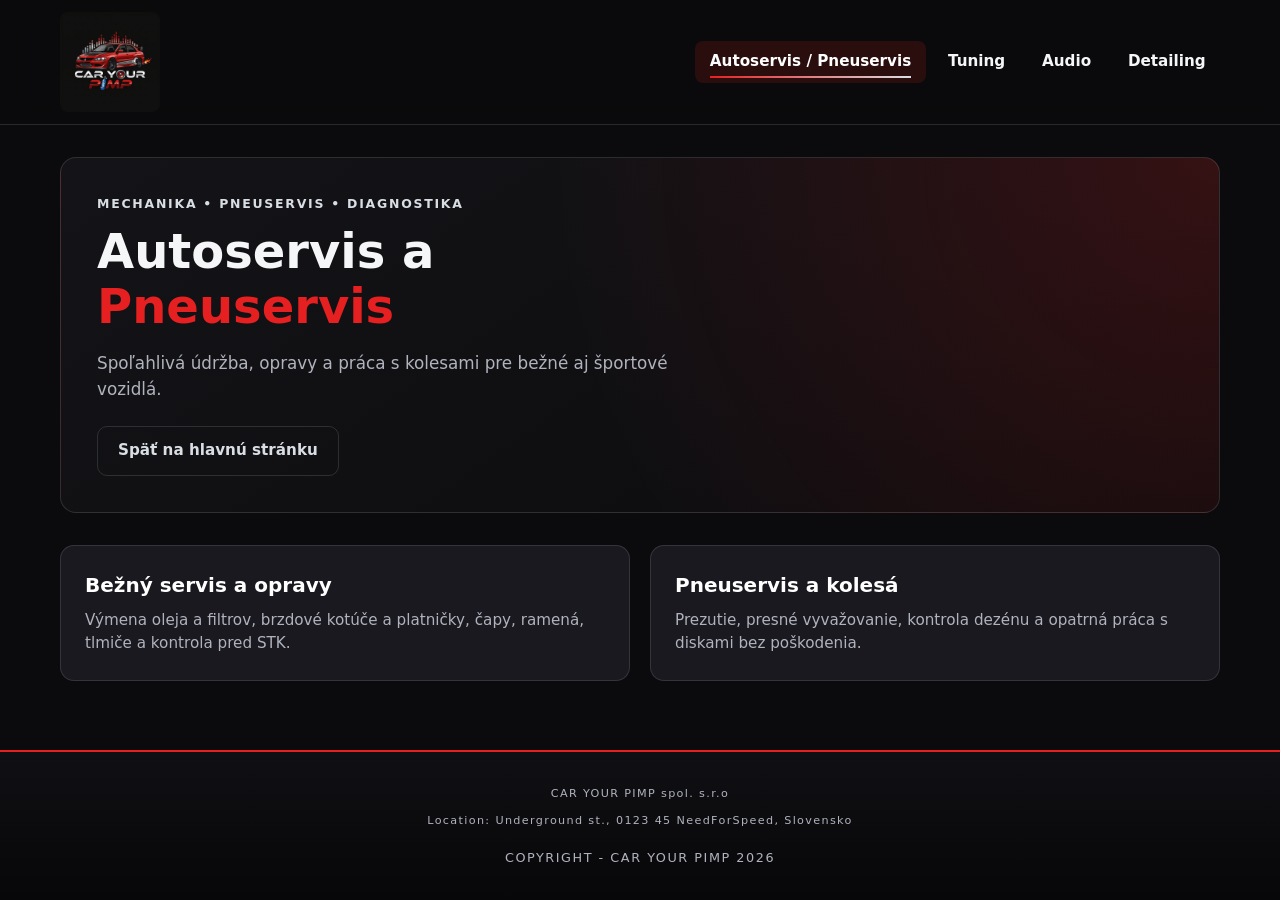
==== autoservis-pneuservis.html @ 8876944b "Posledna zmena" ====
<!DOCTYPE html>
<html lang="sk">

<head>
    <meta charset="UTF-8">
    <meta name="viewport" content="width=device-width, initial-scale=1.0">
    <title>Car Your Pimp - Autoservis / Pneuservis</title>
    <link rel="icon" href="pictures/favicon.png?v=1">
    <link rel="stylesheet" href="style.css">
</head>

<body>
    <header class="site-header">
        <div class="header-inner">
            <a href="index.html" class="brand-logo" aria-label="Car Your Pimp domov">
                <img src="pictures/logo.jpeg" alt="Logo Car Your Pimp">
            </a>

            <button class="nav-toggle" type="button" aria-label="Otvoriť menu" aria-expanded="false">
                <span></span>
                <span></span>
                <span></span>
            </button>

            <nav class="main-nav" aria-label="Hlavná navigácia">
                <a href="autoservis-pneuservis.html" class="nav-link active">Autoservis / Pneuservis</a>
                <a href="index.html#tuning" class="nav-link">Tuning</a>
                <a href="index.html#audio" class="nav-link">Audio</a>
                <a href="index.html#detailing" class="nav-link">Detailing</a>
            </nav>
        </div>
    </header>

    <main class="main-content">
        <section class="hero-panel reveal">
            <div class="hero-copy">
                <p class="eyebrow">MECHANIKA • PNEUSERVIS • DIAGNOSTIKA</p>
                <h1>Autoservis a <span class="accent-red">Pneuservis</span></h1>
                <p class="hero-lead">
                    Spoľahlivá údržba, opravy a práca s kolesami pre bežné aj športové vozidlá.
                </p>
                <div class="hero-actions">
                    <a href="index.html" class="btn btn-ghost">Späť na hlavnú stránku</a>
                </div>
            </div>
        </section>

        <section class="pillars-grid">
            <article class="pillar-card reveal">
                <h2>Bežný servis a opravy</h2>
                <p>Výmena oleja a filtrov, brzdové kotúče a platničky, čapy, ramená, tlmiče a kontrola pred STK.</p>
            </article>
            <article class="pillar-card reveal">
                <h2>Pneuservis a kolesá</h2>
                <p>Prezutie, presné vyvažovanie, kontrola dezénu a opatrná práca s diskami bez poškodenia.</p>
            </article>
        </section>
    </main>

    <footer class="site-footer">
        <div class="footer-inner">
            <p class="footer-smaller">CAR YOUR PIMP spol. s.r.o</p>
            <p class="footer-smaller">Location: Underground st., 0123 45 NeedForSpeed, Slovensko</p>
            <p class="footer-copy">COPYRIGHT - CAR YOUR PIMP 2026</p>
        </div>
    </footer>

    <script src="app.js"></script>
</body>

</html>
---- style.css ----
:root {
    --bg-main: #0b0b0d;
    --bg-surface: #141418;
    --bg-card: #19191f;
    --text-main: #f5f6f8;
    --text-muted: #b0b3bd;
    --accent-red: #e62020;
    --accent-red-dark: #a8121b;
    --silver: #d8dee4;
    --border-subtle: rgba(216, 222, 228, 0.14);
}

*,
*::before,
*::after {
    box-sizing: border-box;
    margin: 0;
    padding: 0;
}

html {
    scroll-behavior: smooth;
}

body {
    min-height: 100vh;
    display: flex;
    flex-direction: column;
    background-color: var(--bg-main);
    color: var(--text-main);
    font-family: system-ui, -apple-system, BlinkMacSystemFont, "Segoe UI", Roboto, sans-serif;
    line-height: 1.55;
    overflow-x: hidden;
}

/* Header & Navigácia */
.site-header {
    position: sticky;
    top: 0;
    z-index: 100;
    background: rgba(11, 11, 13, 0.92);
    backdrop-filter: blur(10px);
    border-bottom: 1px solid var(--border-subtle);
}

.header-inner {
    max-width: 1200px;
    margin: 0 auto;
    padding: 0.75rem 1.25rem;
    display: flex;
    align-items: center;
    justify-content: space-between;
    gap: 1.5rem;
}

.brand-logo {
    display: inline-flex;
    align-items: center;
    justify-content: center;
    flex-shrink: 0;
    text-decoration: none;
}

.brand-logo img {
    height: 100px;
    width: auto;
    border-radius: 8px;
    display: block;
    transition: transform 0.25s ease, box-shadow 0.25s ease;
}

.brand-logo:hover img {
    transform: scale(1.03);
    box-shadow: 0 0 18px rgba(230, 32, 32, 0.35);
}

.main-nav {
    display: flex;
    align-items: center;
    flex-wrap: wrap;
    gap: 0.5rem;
}

.nav-link {
    position: relative;
    color: var(--text-main);
    text-decoration: none;
    font-weight: 600;
    font-size: 0.95rem;
    padding: 0.55rem 0.9rem;
    border-radius: 8px;
    transition: color 0.2s ease, background-color 0.2s ease;
}

.nav-link::after {
    content: "";
    position: absolute;
    left: 0.9rem;
    right: 0.9rem;
    bottom: 0.3rem;
    height: 2px;
    background: linear-gradient(90deg, var(--accent-red), var(--silver));
    transform: scaleX(0);
    transform-origin: left;
    transition: transform 0.25s ease;
}

.nav-link:hover,
.nav-link.active {
    color: #ffffff;
    background-color: rgba(230, 32, 32, 0.14);
}

.nav-link:hover::after,
.nav-link.active::after {
    transform: scaleX(1);
}

.nav-toggle {
    display: none;
    flex-direction: column;
    justify-content: center;
    gap: 5px;
    width: 42px;
    height: 42px;
    background: var(--bg-surface);
    border: 1px solid var(--border-subtle);
    border-radius: 8px;
    cursor: pointer;
}

.nav-toggle span {
    display: block;
    width: 20px;
    height: 2px;
    margin: 0 auto;
    background: var(--silver);
    transition: transform 0.25s ease, opacity 0.25s ease;
}

/* Hlavný obsah */
.main-content {
    flex: 1;
    max-width: 1200px;
    width: 100%;
    margin: 0 auto;
    padding: 2rem 1.25rem 3.5rem;
}

.hero-panel {
    display: grid;
    grid-template-columns: 1.25fr 0.95fr;
    gap: 2rem;
    align-items: center;
    padding: 2.25rem;
    border-radius: 16px;
    background:
        radial-gradient(circle at top right, rgba(230, 32, 32, 0.18), transparent 55%),
        linear-gradient(145deg, var(--bg-surface), var(--bg-main));
    border: 1px solid var(--border-subtle);
    transition: border-color 0.3s ease, box-shadow 0.3s ease;
}

body.boost-active .hero-panel {
    border-color: rgba(230, 32, 32, 0.65);
    box-shadow: 0 0 32px rgba(230, 32, 32, 0.22);
}

.eyebrow {
    font-size: 0.78rem;
    letter-spacing: 0.14em;
    font-weight: 700;
    color: var(--silver);
    margin-bottom: 0.65rem;
}

h1 {
    font-size: clamp(1.9rem, 4vw, 3rem);
    line-height: 1.15;
    font-weight: 800;
    margin-bottom: 1rem;
}

.accent-red {
    color: var(--accent-red);
}

.hero-lead {
    color: var(--text-muted);
    font-size: 1.05rem;
    max-width: 54ch;
    margin-bottom: 1.5rem;
}

.hero-actions {
    display: flex;
    flex-wrap: wrap;
    gap: 0.85rem;
}

.btn {
    display: inline-flex;
    align-items: center;
    justify-content: center;
    padding: 0.75rem 1.25rem;
    border-radius: 10px;
    font-weight: 700;
    font-size: 0.95rem;
    text-decoration: none;
    cursor: pointer;
    border: 1px solid transparent;
    transition: transform 0.2s ease, background-color 0.2s ease, border-color 0.2s ease;
}

.btn:hover {
    transform: translateY(-2px);
}

.btn-primary {
    background: linear-gradient(135deg, var(--accent-red), var(--accent-red-dark));
    color: #ffffff;
}

.btn-ghost {
    background: transparent;
    color: var(--silver);
    border-color: var(--border-subtle);
}

.btn-ghost:hover {
    border-color: var(--silver);
    color: #ffffff;
}

/* Interaktívny ekvalizér a ovládanie v JS */
.telemetry-card {
    background: var(--bg-card);
    border: 1px solid var(--border-subtle);
    border-radius: 14px;
    padding: 1.4rem;
    display: flex;
    flex-direction: column;
    gap: 1.15rem;
}

.telemetry-top {
    display: flex;
    align-items: center;
    gap: 0.6rem;
    font-size: 0.82rem;
    font-weight: 700;
    letter-spacing: 0.06em;
    color: var(--silver);
}

.status-dot {
    width: 10px;
    height: 10px;
    border-radius: 50%;
    background: var(--accent-red);
    box-shadow: 0 0 10px var(--accent-red);
    animation: pulseDot 1.6s infinite ease-in-out;
}

@keyframes pulseDot {

    0%,
    100% {
        transform: scale(1);
        opacity: 1;
    }

    50% {
        transform: scale(1.35);
        opacity: 0.65;
    }
}

.eq-bars {
    height: 110px;
    display: flex;
    align-items: flex-end;
    justify-content: space-between;
    gap: 6px;
    padding: 0.75rem;
    border-radius: 10px;
    background: rgba(11, 11, 13, 0.75);
    border: 1px solid rgba(216, 222, 228, 0.08);
}

.eq-bars span {
    flex: 1;
    height: var(--h, 60%);
    border-radius: 4px 4px 1px 1px;
    background: linear-gradient(180deg, var(--accent-red) 0%, var(--silver) 100%);
    animation: eqBounce calc(0.75s / var(--eq-speed, 1)) infinite ease-in-out alternate;
}

.eq-bars span:nth-child(even) {
    animation-delay: -0.3s;
}

@keyframes eqBounce {
    0% {
        transform: scaleY(0.35);
    }

    100% {
        transform: scaleY(1);
    }
}

.tuner-controls {
    display: flex;
    flex-direction: column;
    gap: 0.5rem;
    font-size: 0.9rem;
    color: var(--text-muted);
}

.tuner-controls strong {
    color: #ffffff;
}

input[type="range"] {
    width: 100%;
    accent-color: var(--accent-red);
    cursor: pointer;
}

/* Karty služieb */
.pillars-grid {
    margin-top: 2rem;
    display: grid;
    grid-template-columns: repeat(2, minmax(0, 1fr));
    gap: 1.25rem;
}

.pillar-card {
    display: block;
    text-decoration: none;
    color: inherit;
    background: var(--bg-card);
    border: 1px solid var(--border-subtle);
    border-radius: 14px;
    padding: 1.5rem;
    transition: transform 0.25s ease, border-color 0.25s ease, box-shadow 0.25s ease;
}

.pillar-card:hover {
    transform: translateY(-4px);
    border-color: rgba(230, 32, 32, 0.55);
    box-shadow: 0 12px 24px rgba(0, 0, 0, 0.45);
}

.pillar-tag {
    display: inline-block;
    font-size: 0.72rem;
    font-weight: 700;
    letter-spacing: 0.1em;
    color: var(--accent-red);
    margin-bottom: 0.55rem;
}

.pillar-card h2 {
    font-size: 1.25rem;
    margin-bottom: 0.5rem;
    color: #ffffff;
}

.pillar-card p {
    color: var(--text-muted);
    font-size: 0.95rem;
}

/* Animácia zjavenia pri scrollovaní */
.reveal {
    opacity: 0;
    transform: translateY(18px);
    transition: opacity 0.55s ease, transform 0.55s ease;
}

.reveal.is-visible {
    opacity: 1;
    transform: translateY(0);
}

/* Footer */
.site-footer {
    background: linear-gradient(180deg, #101014 0%, #070709 100%);
    border-top: 2px solid var(--accent-red);
    padding: 2rem 1.25rem;
}

.footer-inner {
    max-width: 1200px;
    margin: 0 auto;
    display: flex;
    flex-direction: column;
    align-items: center;
    text-align: center;
    gap: 0.45rem;
    color: var(--silver);
    font-size: 0.92rem;
}

.footer-copy {
    margin-top: 0.75rem;
    font-size: 0.8rem;
    letter-spacing: 0.12em;
    color: var(--text-muted);
}

.footer-smaller {
    margin-top: 0.1rem;
    font-size: 0.7rem;
    letter-spacing: 0.12em;
    color: var(--text-muted);
}

/* Responzivita */
@media (max-width: 860px) {
    .hero-panel {
        grid-template-columns: 1fr;
        padding: 1.5rem;
    }

    .pillars-grid {
        grid-template-columns: 1fr;
    }
}

@media (max-width: 720px) {
    .nav-toggle {
        display: flex;
    }

    .main-nav {
        display: none;
        position: absolute;
        top: 100%;
        left: 0;
        right: 0;
        flex-direction: column;
        align-items: stretch;
        background: #111115;
        border-bottom: 1px solid var(--border-subtle);
        padding: 0.75rem 1.25rem 1.25rem;
        gap: 0.35rem;
    }

    .main-nav.is-open {
        display: flex;
    }

    .nav-link::after {
        display: none;
    }
}
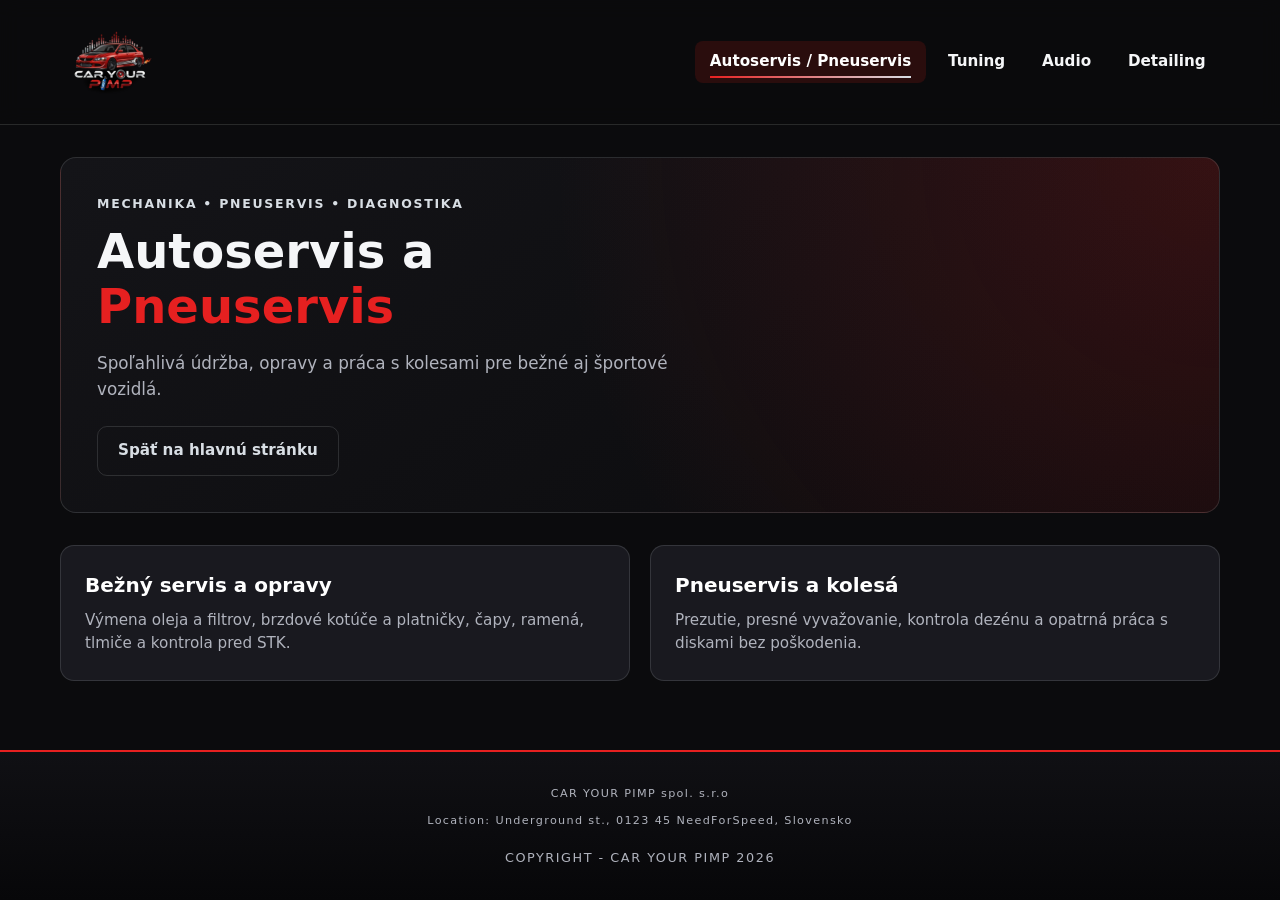
==== commit 960fba72: "Added correct logo picture to autoservis/pneuservis page" ====
--- a/autoservis-pneuservis.html
+++ b/autoservis-pneuservis.html
@@ -13,7 +13,7 @@
     <header class="site-header">
         <div class="header-inner">
             <a href="index.html" class="brand-logo" aria-label="Car Your Pimp domov">
-                <img src="pictures/logo.jpeg" alt="Logo Car Your Pimp">
+                <img src="pictures/Logofinal.png" alt="Logo Car Your Pimp">
             </a>
 
             <button class="nav-toggle" type="button" aria-label="Otvoriť menu" aria-expanded="false">
